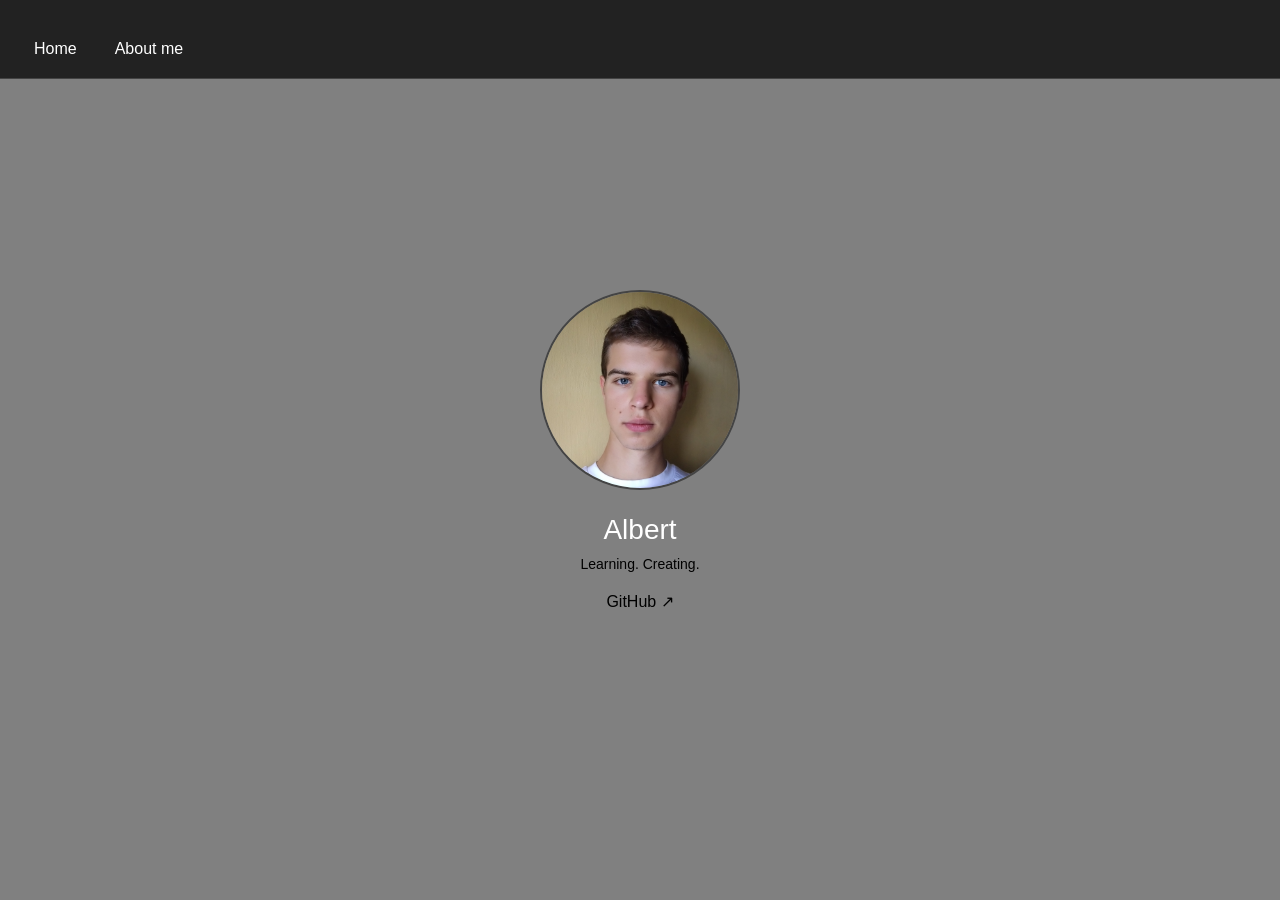
==== index.html @ ec3a2754 "create web site" ====
<!DOCTYPE html>
<html lang="en">
<head>
    <meta charset="UTF-8">
    <meta name="viewport" content="width=device-width, initial-scale=1.0">
    <title>Albert Drobakha</title>
    <link rel="stylesheet" href="style.css">
</head>
<body>
    <header class="top-bar"> 
    <a href="index.html">Home</a>
     <a href="language.html">About me</a> 
    </header>


<div class="profile">

     <img src="DSC_2213.JPG" alt="My photo" class="photo">
      <h1>Albert</h1>
       <p>Learning. Creating.</p> 
      <a href="https://github.com/albertdrobakha-eng"> GitHub ↗ </a>
</body>
</html>
---- style.css ----
* {
     margin: 0;
     padding: 0;
      box-sizing: border-box; 
}
 body { 
    background: gray; 
    color: white;
    font-family: Arial, sans-serif; 
    min-height: 100vh; 
    display: flex; 
    justify-content: center; 
    align-items: center; 
}


.top-bar {
    position: absolute;
    top: 0;
    left: 0;
    width: 100%;
    box-sizing: border-box;

    display: flex;
    gap: 10px;
    align-items: center;

    padding: 12px 20px;
    background: #222;
    border-bottom: 1px solid #444;
}

.top-bar a {
    color: white;
    text-decoration: none;
    padding: 8px 14px;
    border-radius: 4px;
}

.top-bar a:hover {
    background: #444;
}





 .profile {
     text-align: center; 
} 
.photo {
     width: 200px; 
     height: 200px; 
     object-fit: cover; 
     border-radius: 50%; 
     border: 2px solid #444; 
     transition: transform 0.3s ease; 
     transform-origin: center; 
}
 .photo:hover { 
    transform: scale(1.2);
}
 h1 { 
    margin-top: 20px; 
    font-size: 28px; 
    font-weight: 500; 
}
 p {
    margin-top: 10px; 
    color: black; 
    font-size: 14px; 
} 
a { 
    color: black; 
    text-decoration: none; 
    display: inline-block;
    margin-top: 20px; 
    transition: color 0.2s; 
} 
a:hover { 
    color: white; 
}
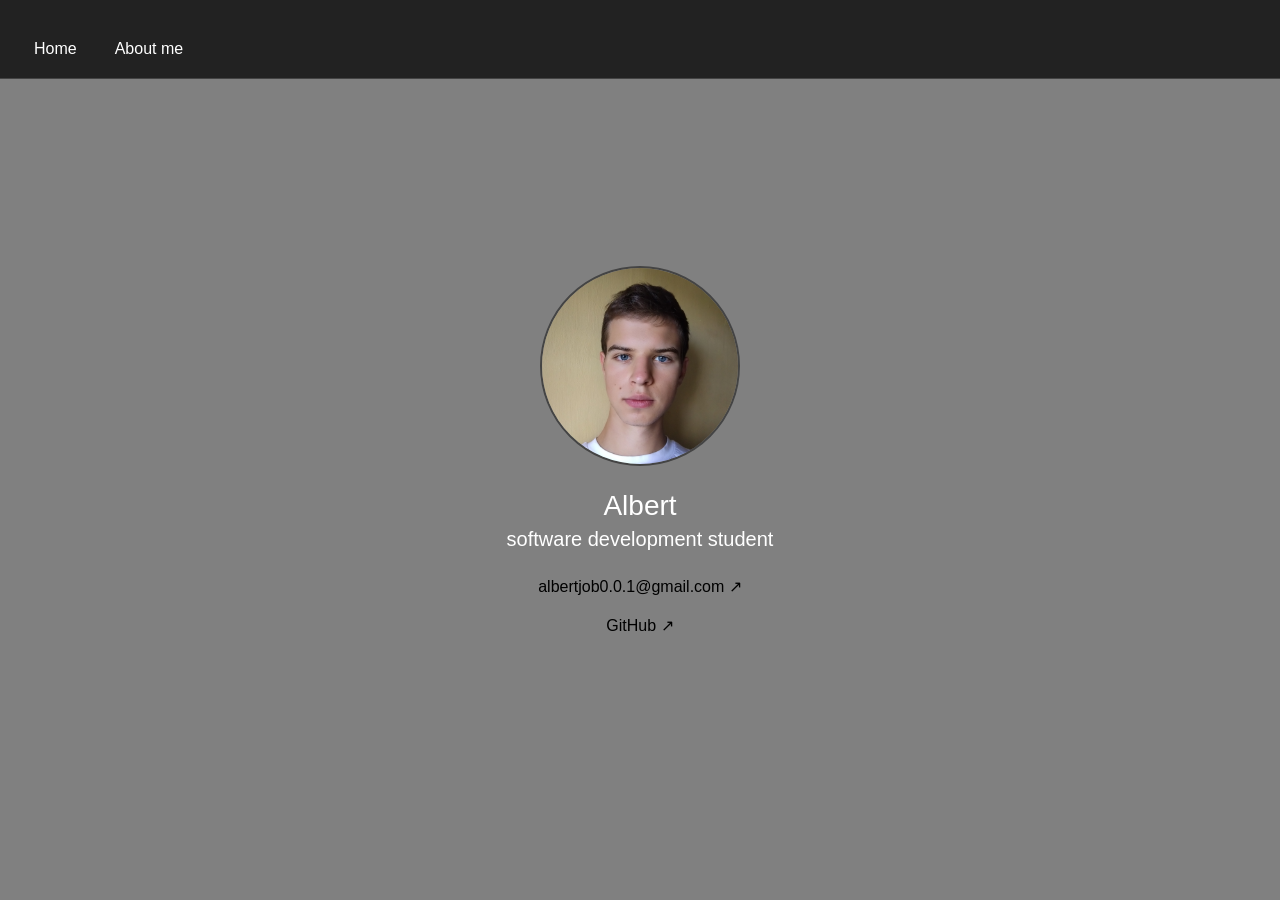
==== commit 33bc739d: "add gmail" ====
--- a/index.html
+++ b/index.html
@@ -9,15 +9,17 @@
 <body>
     <header class="top-bar"> 
     <a href="index.html">Home</a>
-     <a href="language.html">About me</a> 
+     <a href="aboutMe.html">About me</a> 
     </header>
 
 
-<div class="profile">
-
-     <img src="DSC_2213.JPG" alt="My photo" class="photo">
-      <h1>Albert</h1>
-       <p>Learning. Creating.</p> 
-      <a href="https://github.com/albertdrobakha-eng"> GitHub ↗ </a>
+<div class="profile"> 
+    <img src="DSC_2213.JPG" alt="My photo" class="photo"> 
+    <h1>Albert</h1> <p>software development student</p> 
+    <p id="p2"> 
+        <a href="mailto:albertjob0.0.1@gmail.com"> albertjob0.0.1@gmail.com ↗ </a> 
+    </p> 
+    <a href="https://github.com/albertdrobakha-eng"> GitHub ↗ </a> 
+</div>
 </body>
 </html>
--- a/style.css
+++ b/style.css
@@ -66,10 +66,14 @@
     font-weight: 500; 
 }
  p {
-    margin-top: 10px; 
-    color: black; 
-    font-size: 14px; 
+    margin-top: 6px; 
+    color: white; 
+    font-size: 20px; 
 } 
+#p2 {
+    color: white;
+    font-size: 16px;
+}
 a { 
     color: black; 
     text-decoration: none; 
